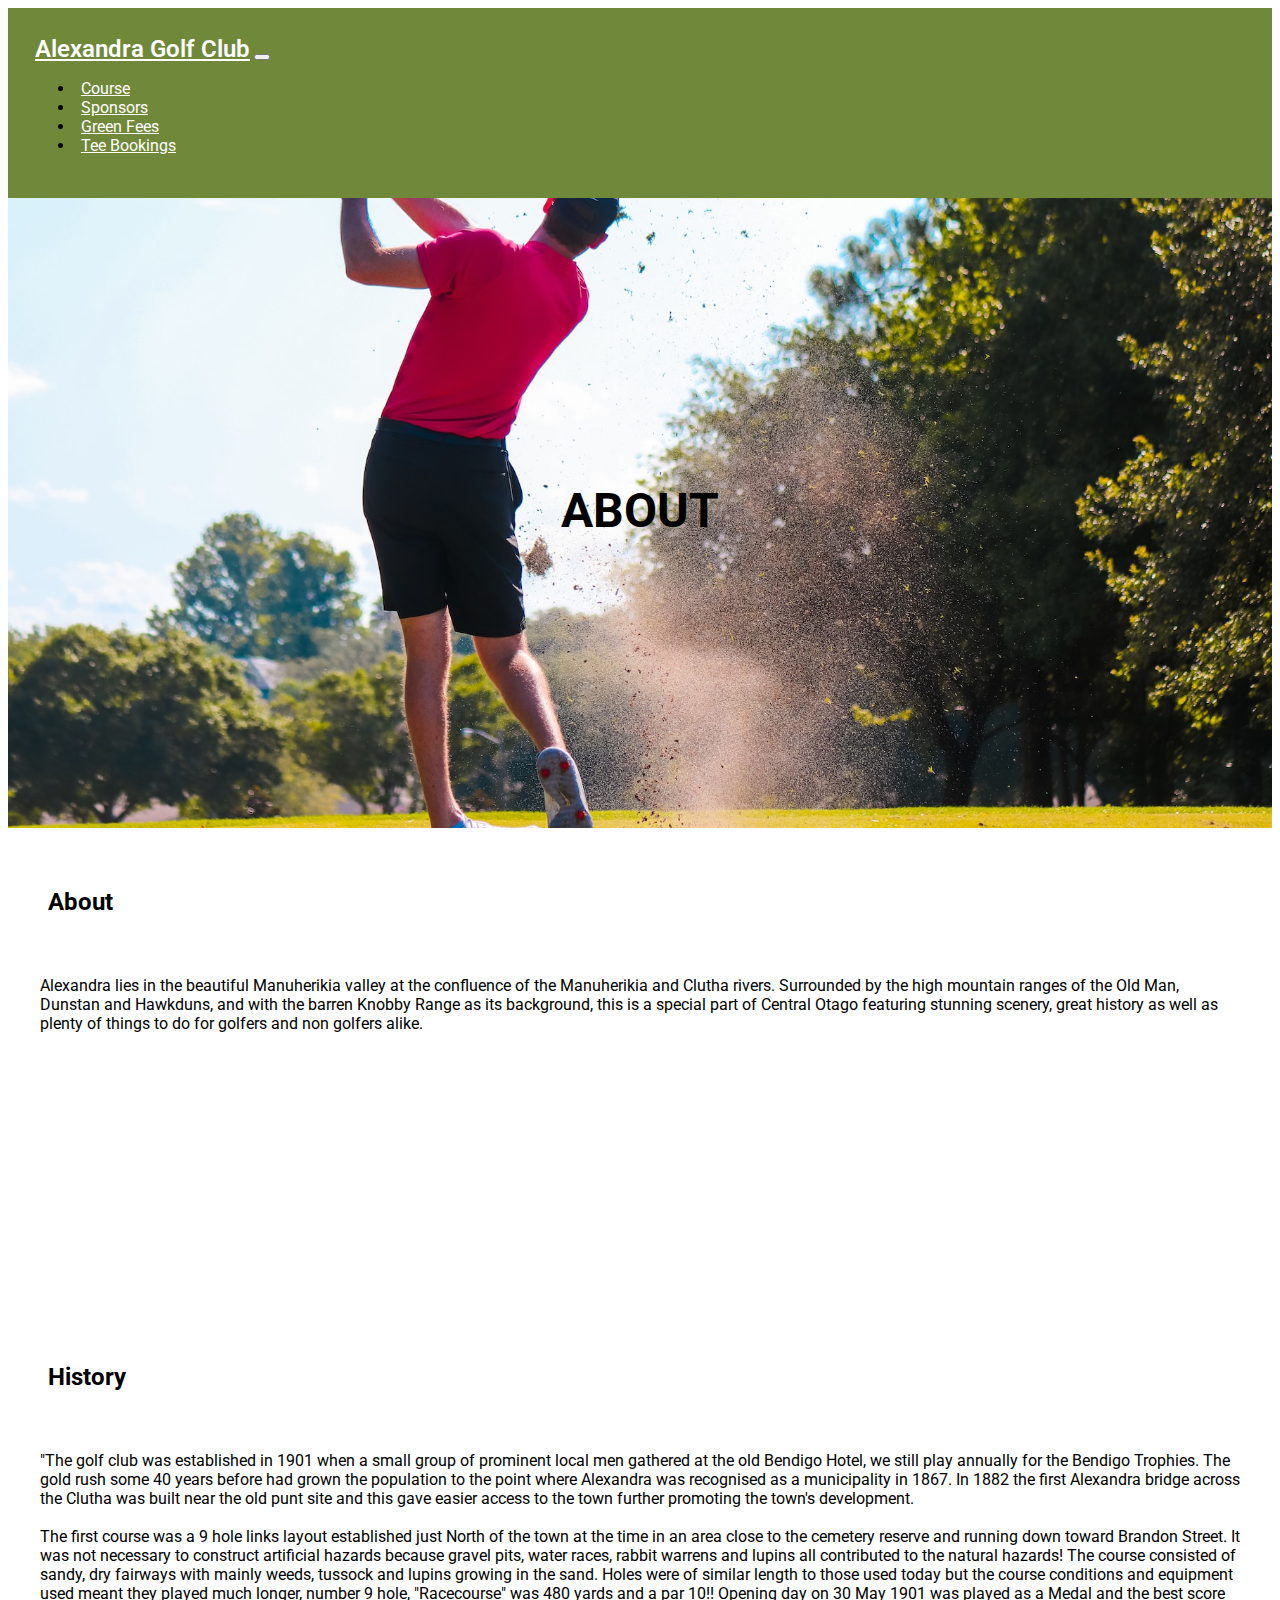
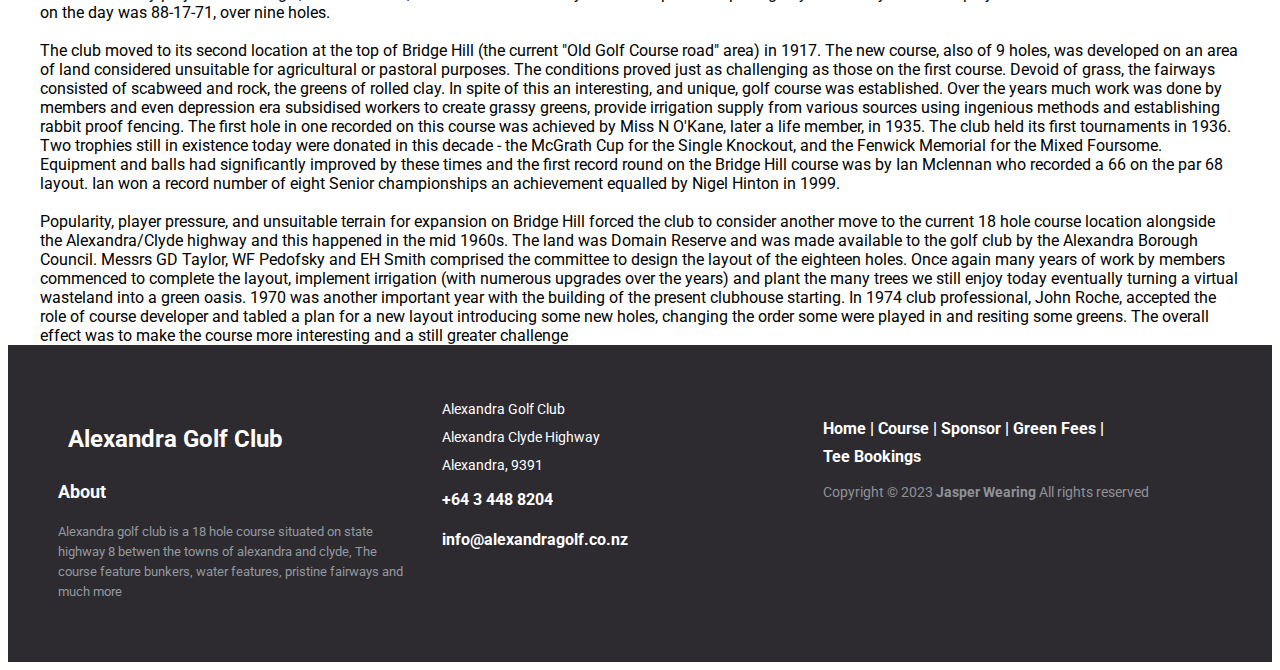
==== Pages/About.html @ 0234981c "Initial commit" ====
<!DOCTYPE html>
<html lang="en">
<head>
    <meta charset="UTF-8">
    <meta name="viewport" content="width=device-width, initial-scale=1.0">
    <title>GolfWebsite</title>
    <link href="https://cdn.jsdelivr.net/npm/bootstrap@5.3.0-alpha3/dist/css/bootstrap.min.css" rel="stylesheet" integrity="sha384-KK94CHFLLe+nY2dmCWGMq91rCGa5gtU4mk92HdvYe+M/SXH301p5ILy+dN9+nJOZ" crossorigin="anonymous">
    <link rel="stylesheet" href="../Style.css">
  </head>
</head>

<body>
  <section>
    <nav class="navbar navbar-expand-lg  s navbar-custom ">
      <div class="container-fluid">
        <a class="navbar-brand" href="index.html">Alexandra Golf Club</a>
        <button class="navbar-toggler " type="button" data-bs-toggle="collapse" data-bs-target="#navbarNavDropdown" aria-controls="navbarNavDropdown" aria-expanded="false" aria-label="Toggle navigation">
          <span class="navbar-toggler-icon"></span>
        </button>
        <div class="collapse navbar-collapse justify-content-end " id="navbarNavDropdown">
          <ul class="navbar-nav bs-white ">
            <li class="nav-item">
              <a class="nav-link" aria-current="page" href="Pages/Course.html">Course</a>
            </li>
            <li class="nav-item">
              <a class="nav-link" href="Pages/Sponsors.html">Sponsors</a>
            </li>
            <li class="nav-item">
              <a class="nav-link" href="Pages/GreenFees.html">Green Fees</a>
            </li>
            <li class="nav-item">
              <a class="nav-link" href="Pages/TeeBookings.html">Tee Bookings</a>
            </li>
          </ul>
        </div>
      </div>
    </nav>
  </section>
    <div class="parallaxabout">
      <div class="captionn">
        <h1>ABOUT</h1>
      </div>
    </div>
  </div>
  

<div>
    <div class="text-center">
        <h2 class="Aboutheader">About</h2>
    </div>
    <div class="centr">
        <div class="aboutus">
            Alexandra lies in the beautiful Manuherikia valley at the confluence of the  Manuherikia and Clutha rivers. Surrounded by the high mountain ranges of the Old Man, Dunstan and Hawkduns, and with the barren Knobby Range as its background, this is a special part of Central Otago featuring stunning scenery, great history as well as plenty of things to do for golfers and non golfers alike.
        </div>
    </div>
</div>





    <div class="parallaxhistory">
        
  </div>
  <div class="text-center">
    <h2 class="Aboutheader">History</h2>
</div>
    <div class="centr">
        <div class="aboutus">
            "The golf club was established in 1901 when a small group of prominent local men gathered at the old Bendigo Hotel, we still play annually for the Bendigo Trophies. The gold rush some 40 years before had grown the population to the point where Alexandra was recognised as a municipality in 1867. In 1882 the first Alexandra bridge  across the Clutha was built near the old punt site and this gave easier access to the town further promoting the town's development.
            <br><br>
            The first course was a 9 hole links layout established just North of the town at the time in an area close to the cemetery reserve and running down toward Brandon Street. It was not necessary to construct artificial hazards because gravel pits, water races, rabbit warrens and lupins all contributed to the natural hazards! The course consisted of sandy, dry fairways with mainly weeds, tussock and lupins growing in the sand. Holes were of similar length to those used today but the course conditions and equipment used meant they played much longer, number 9 hole, "Racecourse" was 480 yards and a par 10!! Opening day on 30 May 1901 was played as a Medal and the best score on the day was 88-17-71, over nine holes.
            <br><br>
            The club moved to its second location at the top of Bridge Hill (the current "Old Golf Course road" area) in 1917. The new course, also of 9 holes, was developed on an area of land considered unsuitable for agricultural or pastoral purposes. The conditions proved just as challenging as those on the first course. Devoid of grass, the fairways consisted of scabweed and rock, the greens of rolled clay. In spite of this an interesting, and unique, golf course was established. Over the years much work was done by members and even depression era subsidised workers to create grassy greens, provide irrigation supply from various sources using ingenious methods and establishing rabbit proof fencing. The first hole in one recorded on this course was achieved by Miss N O'Kane, later a life member, in 1935. The club held its first tournaments in 1936. Two trophies still in existence today were donated in this decade - the McGrath Cup for the Single Knockout, and the Fenwick Memorial for the Mixed Foursome. Equipment and balls had significantly improved by these times and the first record round on the Bridge Hill course was by Ian Mclennan who recorded a 66 on the par 68 layout. Ian won a record number of eight Senior championships an achievement equalled by Nigel Hinton in 1999.
            <br><br>
            Popularity, player pressure, and unsuitable terrain for expansion on Bridge Hill forced the club to consider another move to the current 18 hole course location alongside the Alexandra/Clyde highway and this happened in the mid 1960s. The land was Domain Reserve and was made available to the golf club by  the Alexandra Borough Council. Messrs GD Taylor, WF Pedofsky and EH Smith comprised the committee to design the layout of the eighteen holes. Once again many years of work by members commenced to complete the layout, implement irrigation (with numerous upgrades over the years) and plant the many trees we still enjoy today eventually turning a virtual wasteland into a green oasis. 1970 was another important year with the building of the present clubhouse starting. In 1974 club professional, John Roche, accepted the role of course developer and tabled a plan for a new layout introducing some new holes, changing the order some were played in and resiting some greens. The overall effect was to make the course more interesting and a still greater challenge
        </div>
    </div>
</div>

  <footer class="footer-distributed">
    <div class="footer-left">
      <h2 class="footertitle">Alexandra Golf Club</h2>
        <p class="footer-company-about">
          <span>About</span>
         Alexandra golf club is a 18  hole course situated on state highway 8 betwen the towns of alexandra and clyde, The course
         feature bunkers, water features, pristine fairways and much more
    </div>

    <div class="footer-center">
        <div>
            <i class="fa fa-map-marker"></i>
            <p><span>Alexandra Golf Club <br>
              Alexandra Clyde Highway <br> Alexandra, 9391</span>
        </div>

        <div>
            <i class="fa fa-phone"></i>
            <p>+64 3 448 8204 </p>
        </div>
        <div>
            <i class="fa fa-envelope"></i>
            <p><a href="mailto:info@alexandragolf.co.nz">info@alexandragolf.co.nz</a></p>
        </div>
    </div>
    <div class="footer-right">
      

      <p class="footer-links">
          <a href="#">Home</a>
          |
          <a href="#">Course</a>
          |
          <a href="#">Sponsor</a>
          |
          <a href="#">Green Fees</a>
          |
          <a href="#">Tee Bookings</a>
      </p>

      <p class="footer-company-name">Copyright © 2023 <strong>Jasper Wearing</strong> All rights reserved</p>
    </div>
  </footer>
  <script src="https://cdn.jsdelivr.net/npm/bootstrap@5.3.0-alpha3/dist/js/bootstrap.bundle.min.js" integrity="sha384-ENjdO4Dr2bkBIFxQpeoTz1HIcje39Wm4jDKdf19U8gI4ddQ3GYNS7NTKfAdVQSZe" crossorigin="anonymous"></script>
</body>
</html>
---- Style.css ----
@import url('https://fonts.googleapis.com/css2?family=Montserrat&family=Roboto:wght@100;300;400;500;700;900&display=swap');

*{
    font-family: 'Roboto', sans-serif;

}

.navbar-toggler-icon {
    background-image: url('Images/Icons/Hamburger.svg') !important;
}
  
.navbar-custom {
    background-color: #708839;
    z-index: 1;
}
.navbar-brand {
    font-weight: 600;
    font-size: 1.5em;
    color: rgb(255, 255, 255);
}
.nav-link {
    color: rgb(255, 255, 255);
}

@media screen and (max-width: 992px) {
    .navbar .navbar-nav {
        display: inline-block;
        float: none;
        vertical-align: top;
    }

    .navbar .navbar-collapse {
        text-align: center;
    }
    .nav-link:hover {
        color: rgb(255, 255, 255);
        font-weight: 600;
        font-size: 1.1em;
    }
}
.navbar-collapse {
    margin-right: 4vw;
}
.navbar {
    padding: 3vh;
    
}
.nav-item {
    padding-left: 6px;
    padding-right: 6px;
}

 
.parallax {
    /* The image used */
    background-image: url("Images/HomePage/thecourse.jpg");
  
    /* Full height */
    height: 70vh;
  
    /* Create the parallax scrolling effect */
    background-attachment: fixed;
    background-position: center;
    background-repeat: no-repeat;
    background-size: cover;
    z-index: 999;
}
.parallaxtee {
    /* The image used */
    background-image: url("Images/TeeBookings/HERO.jpg");
  
    /* Full height */
    height: 60vh;
  
    /* Create the parallax scrolling effect */
    background-attachment: fixed;
    background-position: center;
    background-repeat: no-repeat;
    background-size: cover;
    z-index: 999;
}
.parallaxabout {
    /* The image used */
    background-image: url("Images/About/Aboutpara.jpg");
  
    /* Full height */
    height: 70vh;
  
    /* Create the parallax scrolling effect */
    background-attachment: fixed;
    background-position: center;
    background-repeat: no-repeat;
    background-size: cover;
    z-index: 999;
}
.parallaxhistory{
    /* The image used */
    background-image: url("Images/About/Historypara.jpg");
  
    /* Full height */
    height: 30vh;
  
    /* Create the parallax scrolling effect */
    background-attachment: fixed;
    background-position: center;
    background-repeat: no-repeat;
    background-size: cover;
    z-index: 999;
}
.caption {
    position: absolute;
    left: 0;
    top: 50%;
    width: 100%;
    text-align: center;
    color: rgb(224, 224, 224);
    font-weight: 900;
    font-size: 1.5em;
  }
.captionn {
    position: absolute;
    left: 0;
    top: 50%;
    width: 100%;
    text-align: center;
    color: rgb(0, 0, 0);
    font-weight: 900;
    font-size: 1.5em;
  }
.HomeContainer {
    background-color: #5d7030;
    color: white;
}

footer {
    
    bottom: 0;
}
.footertitle{
    color: #ffffff;
    padding: 10px;
}

@media (max-height:800px) {
    footer {
        position: static;
    }
    header {
        padding-top: 40px;
    }
}

.footer-distributed {
    background-color: #2d2a30;
    box-sizing: border-box;
    width: 100%;
    text-align: left;
    font: bold 16px sans-serif;
    padding: 50px 50px 60px 50px;
}

.footer-distributed .footer-left, .footer-distributed .footer-center, .footer-distributed .footer-right {
    display: inline-block;
    vertical-align: top;
}

/* Footer left */

.footer-distributed .footer-left {
    width: 30%;
}


/* Footer links */

.footer-distributed .footer-links {
    color: #ffffff;
    margin: 20px 0 12px;
}

.footer-distributed .footer-links a {
    display: inline-block;
    line-height: 1.8;
    text-decoration: none;
    color: inherit;
}

.footer-distributed .footer-company-name {
    color: #8f9296;
    font-size: 14px;
    font-weight: normal;
    margin: 0;
}

/* Footer Center */

.footer-distributed .footer-center {
    width: 35%;
}

.footer-distributed .footer-center i {
    background-color: #6c6c6c;
    color: #ffffff;
    font-size: 25px;
    width: 38px;
    height: 38px;
    border-radius: 50%;
    text-align: center;
    line-height: 42px;
    margin: 10px 15px;
    vertical-align: middle;
}

.footer-distributed .footer-center i.fa-envelope {
    font-size: 17px;
    line-height: 38px;
}

.footer-distributed .footer-center p {
    display: inline-block;
    color: #ffffff;
    vertical-align: middle;
    margin: 0;
}

.footer-distributed .footer-center p span {
    display: block;
    font-weight: normal;
    font-size: 14px;
    line-height: 2;
}

.footer-distributed .footer-center p a {
    color: #ffffff;
    text-decoration: none;
    ;
}

/* Footer Right */

.footer-distributed .footer-right {
    width: 30%;
}

.footer-distributed .footer-company-about {
    line-height: 20px;
    color: #92999f;
    font-size: 13px;
    font-weight: normal;
    margin: 0;
}

.footer-distributed .footer-company-about span {
    display: block;
    color: #ffffff;
    font-size: 18px;
    font-weight: bold;
    margin-bottom: 20px;
}


.footer-links a:hover {
    color: #a0ff9d;
}

@media (max-width: 880px) {
    .footer-distributed .footer-left, .footer-distributed .footer-center, .footer-distributed .footer-right {
        display: block;
        width: 100%;
        margin-bottom: 40px;
        text-align: center;
    }
    .footer-distributed .footer-center i {
        margin-left: 0;
    }
}       
        

.bookingform {
    margin: 70px;
}

.form-label{
    padding-top: 10px;
}

.submitbtn{
    margin-top: 15px;
}

.CorseTitle{
    padding-top: 5vh;
}
.CourseDescript{
    padding-bottom: 5vh;
}
.Courseitem{
    background: white;
}
.Courseitem-1{
    background: #d8d8d8;
    
}
.coursett{
    max-width: 550px;
}
.centerr{
    display: flex;
    justify-content: center;
    align-items: center;
    padding-top: 20px;
    padding-bottom: 20px;
}
.Parnumber{
    font-weight: 600;
}
.Courseinfo{
    display: flex;
    justify-content: center;
    align-items: center;
    padding-top: 40px;
    padding-bottom: 40px;
    padding-right: 20px;
    padding-left: 20px;
    max-width: 1120px; 
}
.courseinfotext{
    font-weight: 400;
    text-align: left;
}
.Aboutheader{
    padding: 40px;
}
.aboutus{
    max-width: 1200px; 
}
.centr{
    display: flex;
    justify-content: center;
    align-items: center; 
}
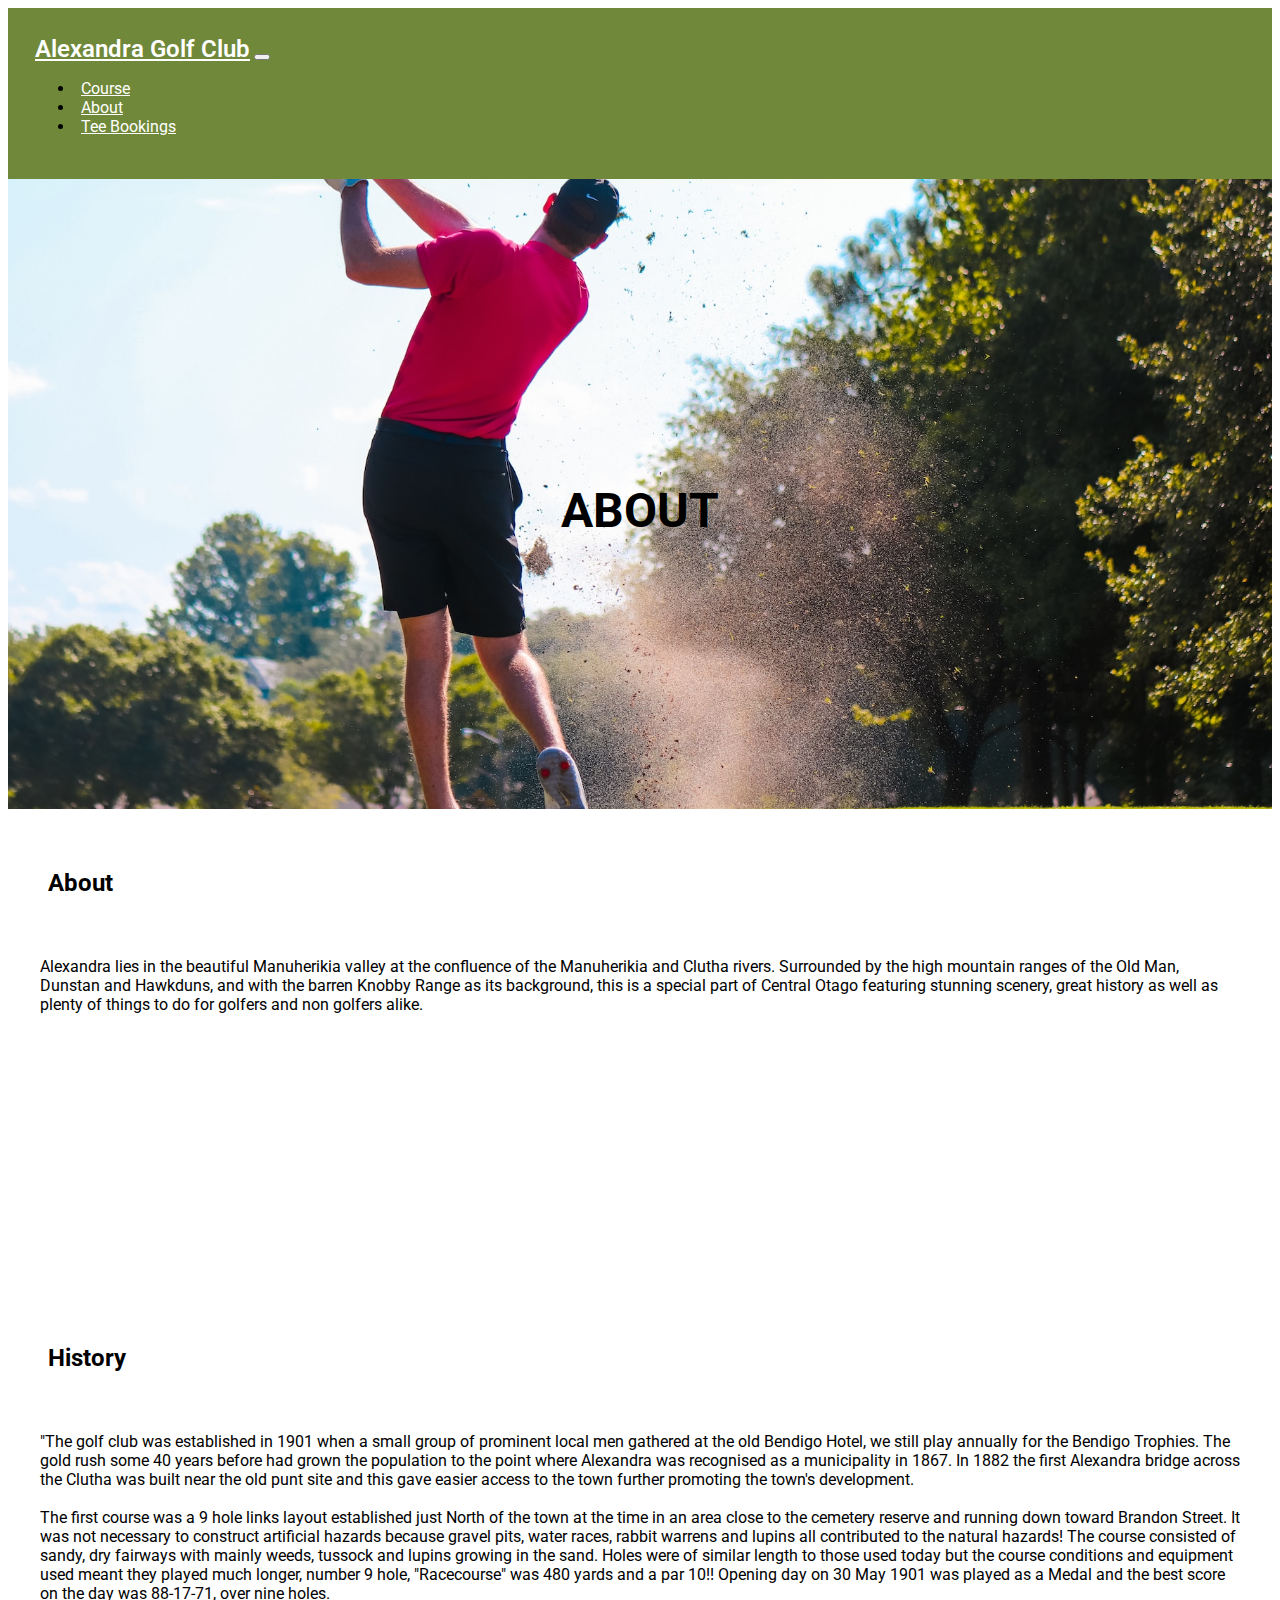
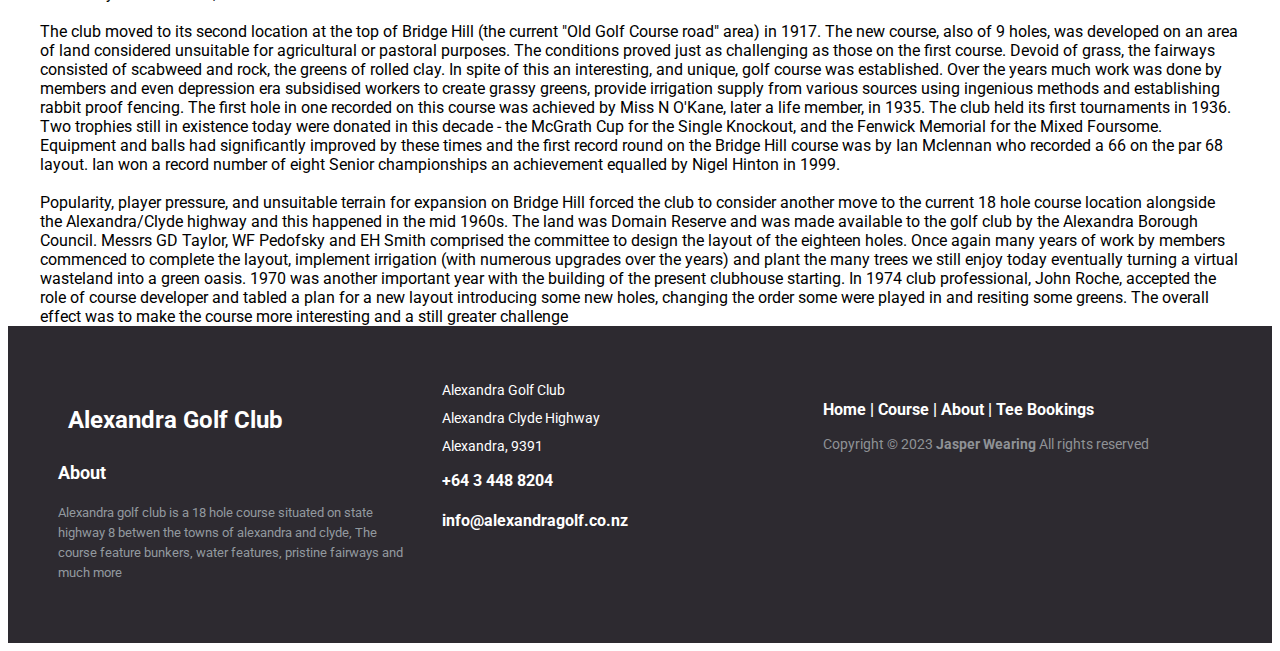
==== commit 6db0686a: "Fixx" ====
--- a/Pages/About.html
+++ b/Pages/About.html
@@ -13,23 +13,20 @@
   <section>
     <nav class="navbar navbar-expand-lg  s navbar-custom ">
       <div class="container-fluid">
-        <a class="navbar-brand" href="index.html">Alexandra Golf Club</a>
+        <a class="navbar-brand" href="../index.html">Alexandra Golf Club</a>
         <button class="navbar-toggler " type="button" data-bs-toggle="collapse" data-bs-target="#navbarNavDropdown" aria-controls="navbarNavDropdown" aria-expanded="false" aria-label="Toggle navigation">
           <span class="navbar-toggler-icon"></span>
         </button>
         <div class="collapse navbar-collapse justify-content-end " id="navbarNavDropdown">
           <ul class="navbar-nav bs-white ">
             <li class="nav-item">
-              <a class="nav-link" aria-current="page" href="Pages/Course.html">Course</a>
+              <a class="nav-link" aria-current="page" href="../Pages/Course.html">Course</a>
             </li>
             <li class="nav-item">
-              <a class="nav-link" href="Pages/Sponsors.html">Sponsors</a>
+              <a class="nav-link" href="../Pages/About.html">About</a>
             </li>
             <li class="nav-item">
-              <a class="nav-link" href="Pages/GreenFees.html">Green Fees</a>
-            </li>
-            <li class="nav-item">
-              <a class="nav-link" href="Pages/TeeBookings.html">Tee Bookings</a>
+              <a class="nav-link" href="../Pages/TeeBookings.html">Tee Bookings</a>
             </li>
           </ul>
         </div>
@@ -107,15 +104,13 @@
       
 
       <p class="footer-links">
-          <a href="#">Home</a>
+          <a href="../index.html">Home</a>
           |
-          <a href="#">Course</a>
+          <a href="../Pages/Course.html">Course</a>
           |
-          <a href="#">Sponsor</a>
+          <a href="#">About</a>
           |
-          <a href="#">Green Fees</a>
-          |
-          <a href="#">Tee Bookings</a>
+          <a href="../Pages/TeeBookings.html">Tee Bookings</a>
       </p>
 
       <p class="footer-company-name">Copyright © 2023 <strong>Jasper Wearing</strong> All rights reserved</p>
